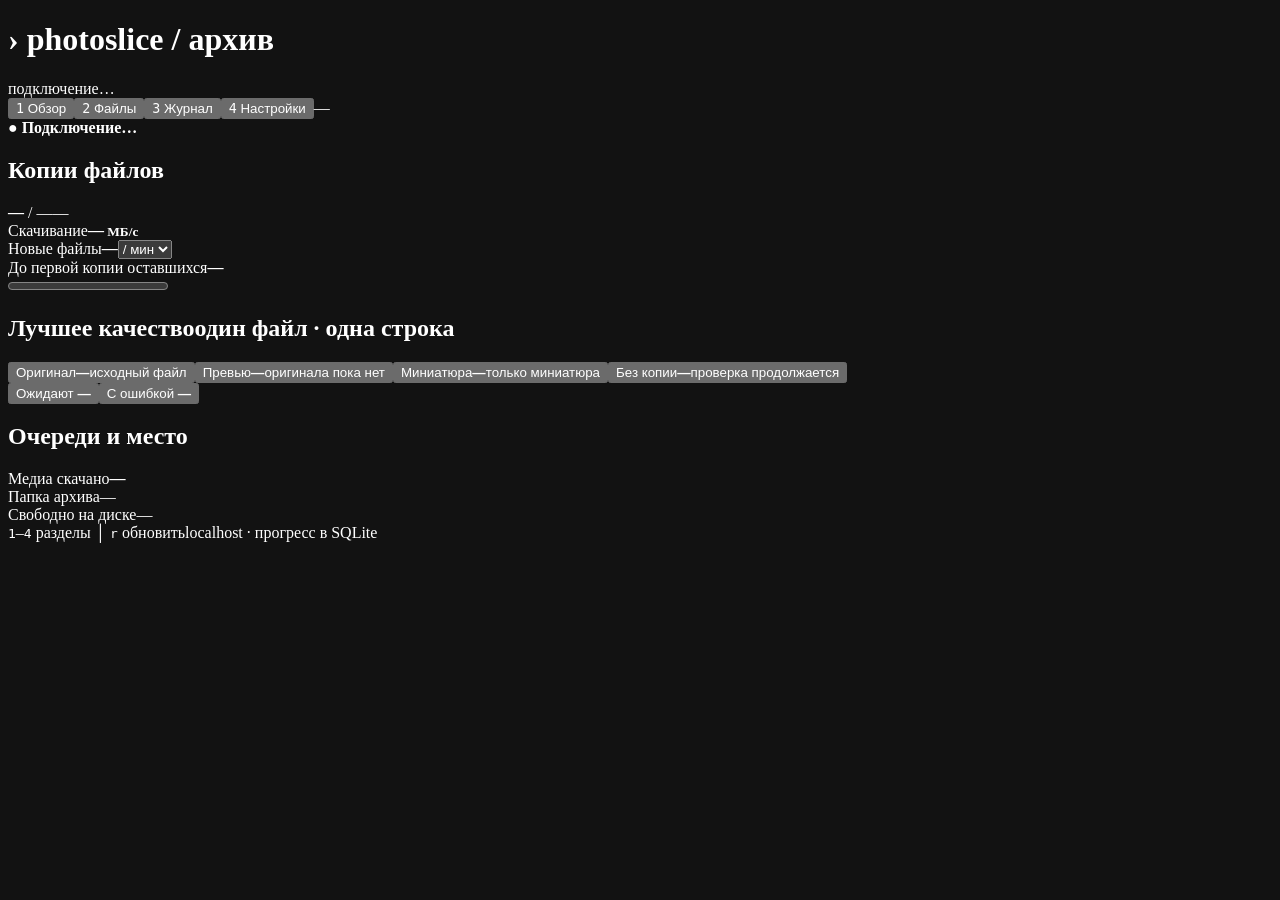
==== ui/index.html @ 542f8e9b "Initial Go Photoslice backup with resumable archives and TUI web interface" ====
<!doctype html>
<html lang="ru"><head><meta charset="utf-8"><meta name="viewport" content="width=device-width,initial-scale=1"><meta name="color-scheme" content="dark"><title>Photoslice / архив</title><link rel="stylesheet" href="/style.css"><script src="/app.js" defer></script></head>
<body><main class="terminal">
<header class="topline"><h1><span class="prompt">›</span> photoslice<span class="muted"> / архив</span></h1><span id="connection" class="connection">подключение…</span></header>
<nav class="tabs" role="tablist" aria-label="Разделы"><button id="tab-overview" role="tab" aria-selected="true" aria-controls="view-overview" data-view="overview"><kbd>1</kbd> Обзор</button><button id="tab-files" role="tab" aria-selected="false" aria-controls="view-files" data-view="files" tabindex="-1"><kbd>2</kbd> Файлы</button><button id="tab-journal" role="tab" aria-selected="false" aria-controls="view-journal" data-view="journal" tabindex="-1"><kbd>3</kbd> Журнал</button><button id="tab-settings" role="tab" aria-selected="false" aria-controls="view-settings" data-view="settings" tabindex="-1"><kbd>4</kbd> Настройки</button><span id="out" class="path" title="Папка архива">—</span></nav>
<div id="notice" class="notice" role="status" hidden></div><div id="alert" class="alert" role="alert" hidden><span id="alertText"></span><button id="dismissAlert" aria-label="Закрыть сообщение">×</button></div>
<section id="view-overview" class="view" role="tabpanel" aria-labelledby="tab-overview">
<div class="statebar"><span><span id="dot" class="dot">●</span> <strong id="phase">Подключение…</strong><span id="stageNote" class="muted"></span></span><div class="actions"><button id="start" hidden>Начать</button><button id="resume" hidden>Продолжить</button><button id="stop" hidden>Остановить</button><button id="goSetup" hidden>Подключить аккаунт</button></div></div>
<section class="panel primary"><h2>Копии файлов</h2><div class="headline"><div class="copy-number"><strong id="done">—</strong><span class="muted"> / <span id="total">—</span></span><span id="percent" class="percent">—</span></div><div class="tempo"><span class="metric-label">Скачивание</span><strong><span id="networkSpeed">—</span><small> МБ/с</small></strong></div><div class="tempo"><span class="metric-label">Новые файлы</span><strong id="fileSpeed">—</strong><select id="speedUnit" aria-label="Единица скорости файлов"><option value="minute">/ мин</option><option value="second">/ с</option><option value="hour">/ час</option></select><span id="versionSpeed" class="muted submetric" hidden></span></div><div class="forecast"><span class="metric-label">До первой копии оставшихся</span><strong id="eta">—</strong><span id="etaDetail" class="muted submetric"></span></div></div><progress id="bar" max="1" value="0" aria-label="Доля найденных файлов с копией"></progress><div class="scope-line"><span id="inventory" class="muted"></span><span id="speedScope" class="muted"></span></div><div class="history" id="history" hidden><span class="muted">МБ/с</span><div id="sparkline" class="sparkline" aria-label="Скорость за последние две минуты"></div><span id="historyPeak" class="muted"></span></div></section>
<div class="overview-grid"><section class="panel quality-panel"><h2>Лучшее качество<span class="legend">один файл · одна строка</span></h2><div class="quality-stack" id="qualityStack" aria-hidden="true"></div><button class="quality-row" data-filter="original-best"><span><i class="swatch original"></i>Оригинал</span><strong id="original">—</strong><span class="row-hint">исходный файл</span></button><button class="quality-row" data-filter="preview-best"><span><i class="swatch preview"></i>Превью</span><strong id="preview">—</strong><span class="row-hint">оригинала пока нет</span></button><button class="quality-row" id="thumbRow" data-filter="thumbnail-best"><span><i class="swatch thumbnail"></i>Миниатюра</span><strong id="thumbnail">—</strong><span class="row-hint">только миниатюра</span></button><button class="quality-row" id="missingRow" data-filter="no-copy"><span><i class="swatch missing"></i>Без копии</span><strong id="noCopy">—</strong><span class="row-hint">проверка продолжается</span></button><div class="problem-split" id="problemSplit"><button id="pendingFilter" data-filter="pending">Ожидают <b id="pending">—</b></button><button id="failedFilter" data-filter="failed">С ошибкой <b id="failed">—</b></button></div></section>
<section class="panel pipeline"><h2>Очереди и место</h2><div id="zipLine" class="pipeline-item" hidden><div><span id="zipLabel">Накопление ZIP</span><strong id="zipValue">—</strong></div><progress id="zipBar" max="500" value="0" aria-label="Накопление пачки ZIP"></progress><p id="zipDetail" class="muted" hidden></p></div><div class="pipeline-item"><div><span>Медиа скачано</span><strong id="mediaSize">—</strong></div><div><span class="muted">Папка архива</span><span id="folderSize">—</span></div><div id="spaceLine"><span class="muted">Свободно на диске</span><span id="diskFree">—</span></div></div><div id="watchLine" class="pipeline-item" hidden><div><span>Проверка качества</span><strong id="watchValue">—</strong></div><p id="watchNext" class="muted"></p></div><div id="rateLine" class="pipeline-item" hidden><div><span class="muted">Запросы</span><span id="rateStatus">—</span></div></div></section></div>
<section id="activityPanel" class="panel activity" hidden><h2>Сейчас<button class="text-button" data-open="journal">весь журнал →</button></h2><pre id="activity"></pre></section></section>
<section id="view-files" class="view" role="tabpanel" aria-labelledby="tab-files" hidden><section class="panel"><h2>Версии<span class="legend">качества считаются отдельно</span></h2><div class="coverage"><button data-filter="missing-original"><span>Оригиналы</span><b id="hasOriginal">—</b><small>нет <span id="noOriginal">—</span></small></button><button data-filter="missing-preview"><span>Превью</span><b id="hasPreview">—</b><small>нет <span id="noPreview">—</span></small></button><button data-filter="missing-thumbnail"><span>Миниатюры</span><b id="hasThumbnail">—</b><small>нет <span id="noThumbnail">—</span></small></button></div></section><section class="panel file-panel"><h2>Файлы<label><select id="filter" aria-label="Фильтр файлов"><option value="all">Все файлы</option><option value="original-best">С оригиналом</option><option value="missing-original">Без оригинала</option><option value="missing-preview">Без превью</option><option value="missing-thumbnail">Без миниатюры</option><option value="no-copy">Без любой копии</option><option value="failed">С ошибкой</option><option value="pending">Ожидают</option><option value="preview-best">Лучшее — превью</option><option value="thumbnail-best">Только миниатюры</option></select></label></h2><div class="table-scroll"><table><thead><tr><th>Файл / дата создания</th><th title="Оригинал">Ориг.</th><th>Превью</th><th title="Миниатюра">Мини.</th></tr></thead><tbody id="filesBody"></tbody></table></div><div class="pagination"><span id="pageInfo" class="muted">—</span><div><button id="prevPage" aria-label="Предыдущая страница">←</button><button id="nextPage" aria-label="Следующая страница">→</button></div></div></section></section>
<section id="view-journal" class="view" role="tabpanel" aria-labelledby="tab-journal" hidden><section class="panel log-panel"><h2>Журнал<label class="log-mode"><input type="checkbox" id="importantOnly" checked>только события</label></h2><pre id="logs" aria-label="Журнал загрузки"></pre><p id="logEmpty" class="muted" hidden>Событий пока нет.</p></section></section>
<section id="view-settings" class="view" role="tabpanel" aria-labelledby="tab-settings" hidden><div class="settings-grid"><section class="panel"><h2>Доступ</h2><div id="connectedAccess" hidden><p class="good">✓ Cookies сохранены локально</p><button id="replaceCookies">Заменить cookies</button></div><div id="cookieForm"><p class="muted">Экспортируй cookies авторизованного Яндекс Диска.</p><label class="file"><input type="file" id="cookiesFile" accept=".json,application/json"><span id="fileLabel">Выбрать cookies.json</span></label><button id="check" hidden>Проверить вход</button><details><summary>Как получить cookies</summary><ol><li>Запусти <code>export-cookies.bat</code> из папки программы.</li><li>В Chrome / Edge открой страницу расширений, включи режим разработчика и загрузи папку <code>cookie-helper</code>.</li><li>Войди в <a href="https://disk.yandex.ru/client/photo" target="_blank" rel="noreferrer">Яндекс Диск</a> и экспортируй cookies через помощник.</li></ol><p class="muted">Не публикуй cookies: они дают доступ к аккаунту.</p></details></div></section><section class="panel"><h2>Проверка качества</h2><p id="watchStatus" class="muted"></p><div class="setting-controls"><select id="interval" aria-label="Интервал проверки"><option value="60">Каждый час</option><option value="360">Каждые 6 часов</option><option value="1440">Каждые сутки</option><option value="10080">Раз в неделю</option></select><button id="watch">Включить</button></div><button id="upgrade" class="wide">Проверить недостающие версии сейчас</button></section><section class="panel"><h2>Частота запросов</h2><p id="tuneStatus"></p><button id="tune">Подбирать RPS</button><details id="rateHistory" hidden><summary>Замеры</summary><pre id="tuneResults"></pre></details></section><section class="panel"><h2>Архив и отчёты</h2><dl><dt>Место</dt><dd id="settingsOut">—</dd><dt>ZIP-файлы</dt><dd id="archiveCount">—</dd></dl><div class="report-links"><a href="/report.csv">↓ CSV</a><a href="/metadata.jsonl">↓ Метаданные JSONL</a></div><div id="zipAction" hidden><button id="zip">Пакетный проход ZIP · до 500</button></div><button id="rescan" class="wide" hidden>Обновить полный список</button></section></div></section>
<footer><span><kbd>1</kbd>–<kbd>4</kbd> разделы <span class="footer-separator">│</span> <kbd>r</kbd> обновить</span><span id="footerStatus">localhost · прогресс в SQLite</span></footer></main></body></html>
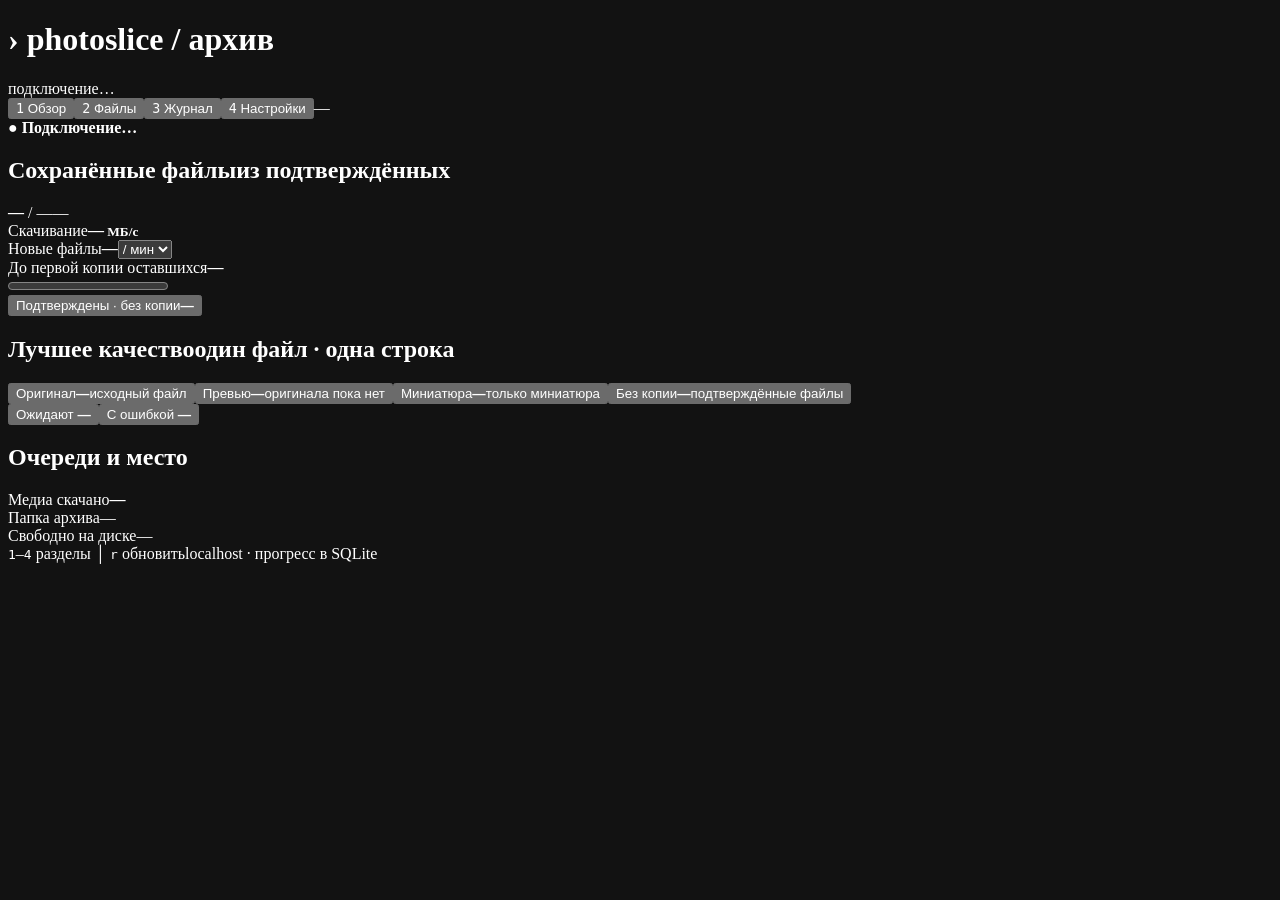
==== commit 30f80bab: "Separate file statistics from Photoslice references and fix cluster pagination" ====
--- a/ui/index.html
+++ b/ui/index.html
@@ -6,11 +6,11 @@
 <div id="notice" class="notice" role="status" hidden></div><div id="alert" class="alert" role="alert" hidden><span id="alertText"></span><button id="dismissAlert" aria-label="Закрыть сообщение">×</button></div>
 <section id="view-overview" class="view" role="tabpanel" aria-labelledby="tab-overview">
 <div class="statebar"><span><span id="dot" class="dot">●</span> <strong id="phase">Подключение…</strong><span id="stageNote" class="muted"></span></span><div class="actions"><button id="start" hidden>Начать</button><button id="resume" hidden>Продолжить</button><button id="stop" hidden>Остановить</button><button id="goSetup" hidden>Подключить аккаунт</button></div></div>
-<section class="panel primary"><h2>Копии файлов</h2><div class="headline"><div class="copy-number"><strong id="done">—</strong><span class="muted"> / <span id="total">—</span></span><span id="percent" class="percent">—</span></div><div class="tempo"><span class="metric-label">Скачивание</span><strong><span id="networkSpeed">—</span><small> МБ/с</small></strong></div><div class="tempo"><span class="metric-label">Новые файлы</span><strong id="fileSpeed">—</strong><select id="speedUnit" aria-label="Единица скорости файлов"><option value="minute">/ мин</option><option value="second">/ с</option><option value="hour">/ час</option></select><span id="versionSpeed" class="muted submetric" hidden></span></div><div class="forecast"><span class="metric-label">До первой копии оставшихся</span><strong id="eta">—</strong><span id="etaDetail" class="muted submetric"></span></div></div><progress id="bar" max="1" value="0" aria-label="Доля найденных файлов с копией"></progress><div class="scope-line"><span id="inventory" class="muted"></span><span id="speedScope" class="muted"></span></div><div class="history" id="history" hidden><span class="muted">МБ/с</span><div id="sparkline" class="sparkline" aria-label="Скорость за последние две минуты"></div><span id="historyPeak" class="muted"></span></div></section>
-<div class="overview-grid"><section class="panel quality-panel"><h2>Лучшее качество<span class="legend">один файл · одна строка</span></h2><div class="quality-stack" id="qualityStack" aria-hidden="true"></div><button class="quality-row" data-filter="original-best"><span><i class="swatch original"></i>Оригинал</span><strong id="original">—</strong><span class="row-hint">исходный файл</span></button><button class="quality-row" data-filter="preview-best"><span><i class="swatch preview"></i>Превью</span><strong id="preview">—</strong><span class="row-hint">оригинала пока нет</span></button><button class="quality-row" id="thumbRow" data-filter="thumbnail-best"><span><i class="swatch thumbnail"></i>Миниатюра</span><strong id="thumbnail">—</strong><span class="row-hint">только миниатюра</span></button><button class="quality-row" id="missingRow" data-filter="no-copy"><span><i class="swatch missing"></i>Без копии</span><strong id="noCopy">—</strong><span class="row-hint">проверка продолжается</span></button><div class="problem-split" id="problemSplit"><button id="pendingFilter" data-filter="pending">Ожидают <b id="pending">—</b></button><button id="failedFilter" data-filter="failed">С ошибкой <b id="failed">—</b></button></div></section>
+<section class="panel primary"><h2>Сохранённые файлы<span class="legend">из подтверждённых</span></h2><div class="headline"><div class="copy-number"><strong id="done">—</strong><span class="muted"> / <span id="total">—</span></span><span id="percent" class="percent">—</span></div><div class="tempo"><span class="metric-label">Скачивание</span><strong><span id="networkSpeed">—</span><small> МБ/с</small></strong></div><div class="tempo"><span class="metric-label">Новые файлы</span><strong id="fileSpeed">—</strong><select id="speedUnit" aria-label="Единица скорости файлов"><option value="minute">/ мин</option><option value="second">/ с</option><option value="hour">/ час</option></select><span id="versionSpeed" class="muted submetric" hidden></span></div><div class="forecast"><span class="metric-label">До первой копии оставшихся</span><strong id="eta">—</strong><span id="etaDetail" class="muted submetric"></span></div></div><progress id="bar" max="1" value="0" aria-label="Доля подтверждённых файлов с копией"></progress><div class="catalog-split"><button data-filter="no-copy"><span>Подтверждены · без копии</span><b id="confirmedNoCopy">—</b></button><button id="unconfirmedRow" data-filter="unconfirmed" hidden><span>Неподтверждённые записи</span><b id="unconfirmed">—</b><small>отдельная проверка · вне очереди скачивания</small></button></div><div class="scope-line"><span id="inventory" class="muted"></span><span id="speedScope" class="muted"></span></div><div class="history" id="history" hidden><span class="muted">МБ/с</span><div id="sparkline" class="sparkline" aria-label="Скорость за последние две минуты"></div><span id="historyPeak" class="muted"></span></div></section>
+<div class="overview-grid"><section class="panel quality-panel"><h2>Лучшее качество<span class="legend">один файл · одна строка</span></h2><div class="quality-stack" id="qualityStack" aria-hidden="true"></div><button class="quality-row" data-filter="original-best"><span><i class="swatch original"></i>Оригинал</span><strong id="original">—</strong><span class="row-hint">исходный файл</span></button><button class="quality-row" data-filter="preview-best"><span><i class="swatch preview"></i>Превью</span><strong id="preview">—</strong><span class="row-hint">оригинала пока нет</span></button><button class="quality-row" id="thumbRow" data-filter="thumbnail-best"><span><i class="swatch thumbnail"></i>Миниатюра</span><strong id="thumbnail">—</strong><span class="row-hint">только миниатюра</span></button><button class="quality-row" id="missingRow" data-filter="no-copy"><span><i class="swatch missing"></i>Без копии</span><strong id="noCopy">—</strong><span class="row-hint">подтверждённые файлы</span></button><div class="problem-split" id="problemSplit"><button id="pendingFilter" data-filter="pending">Ожидают <b id="pending">—</b></button><button id="failedFilter" data-filter="failed">С ошибкой <b id="failed">—</b></button></div></section>
 <section class="panel pipeline"><h2>Очереди и место</h2><div id="zipLine" class="pipeline-item" hidden><div><span id="zipLabel">Накопление ZIP</span><strong id="zipValue">—</strong></div><progress id="zipBar" max="500" value="0" aria-label="Накопление пачки ZIP"></progress><p id="zipDetail" class="muted" hidden></p></div><div class="pipeline-item"><div><span>Медиа скачано</span><strong id="mediaSize">—</strong></div><div><span class="muted">Папка архива</span><span id="folderSize">—</span></div><div id="spaceLine"><span class="muted">Свободно на диске</span><span id="diskFree">—</span></div></div><div id="watchLine" class="pipeline-item" hidden><div><span>Проверка качества</span><strong id="watchValue">—</strong></div><p id="watchNext" class="muted"></p></div><div id="rateLine" class="pipeline-item" hidden><div><span class="muted">Запросы</span><span id="rateStatus">—</span></div></div></section></div>
 <section id="activityPanel" class="panel activity" hidden><h2>Сейчас<button class="text-button" data-open="journal">весь журнал →</button></h2><pre id="activity"></pre></section></section>
-<section id="view-files" class="view" role="tabpanel" aria-labelledby="tab-files" hidden><section class="panel"><h2>Версии<span class="legend">качества считаются отдельно</span></h2><div class="coverage"><button data-filter="missing-original"><span>Оригиналы</span><b id="hasOriginal">—</b><small>нет <span id="noOriginal">—</span></small></button><button data-filter="missing-preview"><span>Превью</span><b id="hasPreview">—</b><small>нет <span id="noPreview">—</span></small></button><button data-filter="missing-thumbnail"><span>Миниатюры</span><b id="hasThumbnail">—</b><small>нет <span id="noThumbnail">—</span></small></button></div></section><section class="panel file-panel"><h2>Файлы<label><select id="filter" aria-label="Фильтр файлов"><option value="all">Все файлы</option><option value="original-best">С оригиналом</option><option value="missing-original">Без оригинала</option><option value="missing-preview">Без превью</option><option value="missing-thumbnail">Без миниатюры</option><option value="no-copy">Без любой копии</option><option value="failed">С ошибкой</option><option value="pending">Ожидают</option><option value="preview-best">Лучшее — превью</option><option value="thumbnail-best">Только миниатюры</option></select></label></h2><div class="table-scroll"><table><thead><tr><th>Файл / дата создания</th><th title="Оригинал">Ориг.</th><th>Превью</th><th title="Миниатюра">Мини.</th></tr></thead><tbody id="filesBody"></tbody></table></div><div class="pagination"><span id="pageInfo" class="muted">—</span><div><button id="prevPage" aria-label="Предыдущая страница">←</button><button id="nextPage" aria-label="Следующая страница">→</button></div></div></section></section>
+<section id="view-files" class="view" role="tabpanel" aria-labelledby="tab-files" hidden><section class="panel"><h2>Версии<span class="legend">качества считаются отдельно</span></h2><div class="coverage"><button data-filter="missing-original"><span>Оригиналы</span><b id="hasOriginal">—</b><small>нет <span id="noOriginal">—</span></small></button><button data-filter="missing-preview"><span>Превью</span><b id="hasPreview">—</b><small>нет <span id="noPreview">—</span></small></button><button data-filter="missing-thumbnail"><span>Миниатюры</span><b id="hasThumbnail">—</b><small>нет <span id="noThumbnail">—</span></small></button></div></section><section class="panel file-panel"><h2>Файлы<label><select id="filter" aria-label="Фильтр файлов"><option value="all">Подтверждённые файлы</option><option value="saved">Сохранённые файлы</option><option value="unconfirmed">Неподтверждённые записи</option><option value="records-all">Все записи Photoslice</option><option value="original-best">С оригиналом</option><option value="missing-original">Без оригинала</option><option value="missing-preview">Без превью</option><option value="missing-thumbnail">Без миниатюры</option><option value="no-copy">Без любой копии</option><option value="failed">С ошибкой</option><option value="pending">Ожидают</option><option value="preview-best">Лучшее — превью</option><option value="thumbnail-best">Только миниатюры</option></select></label></h2><div class="table-scroll"><table><thead><tr><th>Файл / дата создания</th><th title="Оригинал">Ориг.</th><th>Превью</th><th title="Миниатюра">Мини.</th></tr></thead><tbody id="filesBody"></tbody></table></div><div class="pagination"><span id="pageInfo" class="muted">—</span><div><button id="prevPage" aria-label="Предыдущая страница">←</button><button id="nextPage" aria-label="Следующая страница">→</button></div></div></section></section>
 <section id="view-journal" class="view" role="tabpanel" aria-labelledby="tab-journal" hidden><section class="panel log-panel"><h2>Журнал<label class="log-mode"><input type="checkbox" id="importantOnly" checked>только события</label></h2><pre id="logs" aria-label="Журнал загрузки"></pre><p id="logEmpty" class="muted" hidden>Событий пока нет.</p></section></section>
 <section id="view-settings" class="view" role="tabpanel" aria-labelledby="tab-settings" hidden><div class="settings-grid"><section class="panel"><h2>Доступ</h2><div id="connectedAccess" hidden><p class="good">✓ Cookies сохранены локально</p><button id="replaceCookies">Заменить cookies</button></div><div id="cookieForm"><p class="muted">Экспортируй cookies авторизованного Яндекс Диска.</p><label class="file"><input type="file" id="cookiesFile" accept=".json,application/json"><span id="fileLabel">Выбрать cookies.json</span></label><button id="check" hidden>Проверить вход</button><details><summary>Как получить cookies</summary><ol><li>Запусти <code>export-cookies.bat</code> из папки программы.</li><li>В Chrome / Edge открой страницу расширений, включи режим разработчика и загрузи папку <code>cookie-helper</code>.</li><li>Войди в <a href="https://disk.yandex.ru/client/photo" target="_blank" rel="noreferrer">Яндекс Диск</a> и экспортируй cookies через помощник.</li></ol><p class="muted">Не публикуй cookies: они дают доступ к аккаунту.</p></details></div></section><section class="panel"><h2>Проверка качества</h2><p id="watchStatus" class="muted"></p><div class="setting-controls"><select id="interval" aria-label="Интервал проверки"><option value="60">Каждый час</option><option value="360">Каждые 6 часов</option><option value="1440">Каждые сутки</option><option value="10080">Раз в неделю</option></select><button id="watch">Включить</button></div><button id="upgrade" class="wide">Проверить недостающие версии сейчас</button></section><section class="panel"><h2>Частота запросов</h2><p id="tuneStatus"></p><button id="tune">Подбирать RPS</button><details id="rateHistory" hidden><summary>Замеры</summary><pre id="tuneResults"></pre></details></section><section class="panel"><h2>Архив и отчёты</h2><dl><dt>Место</dt><dd id="settingsOut">—</dd><dt>ZIP-файлы</dt><dd id="archiveCount">—</dd></dl><div class="report-links"><a href="/report.csv">↓ CSV</a><a href="/metadata.jsonl">↓ Метаданные JSONL</a></div><div id="zipAction" hidden><button id="zip">Пакетный проход ZIP · до 500</button></div><button id="rescan" class="wide" hidden>Обновить полный список</button></section></div></section>
 <footer><span><kbd>1</kbd>–<kbd>4</kbd> разделы <span class="footer-separator">│</span> <kbd>r</kbd> обновить</span><span id="footerStatus">localhost · прогресс в SQLite</span></footer></main></body></html>
